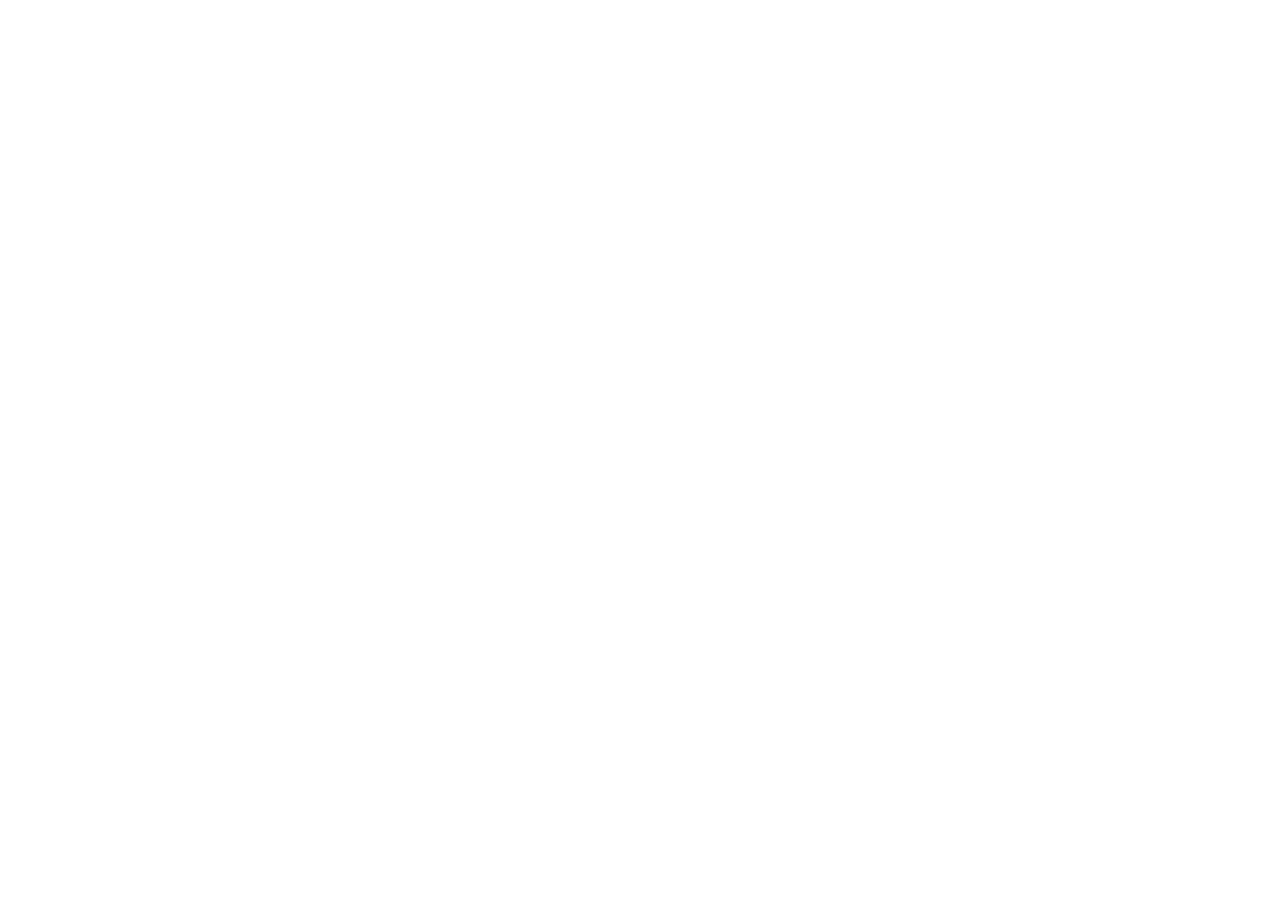
==== social001.html @ 5dfe43b7 "projeto-social" ====
<!DOCTYPE html>
<html lang="pt-br">
<head>
    <meta charset="UTF-8">
    <meta http-equiv="X-UA-Compatible" content="IE=edge">
    <meta name="viewport" content="width=device-width, initial-scale=1.0">
    <title>Projeto rede sociais</title>
</head>
<body>
    
</body>
</html>
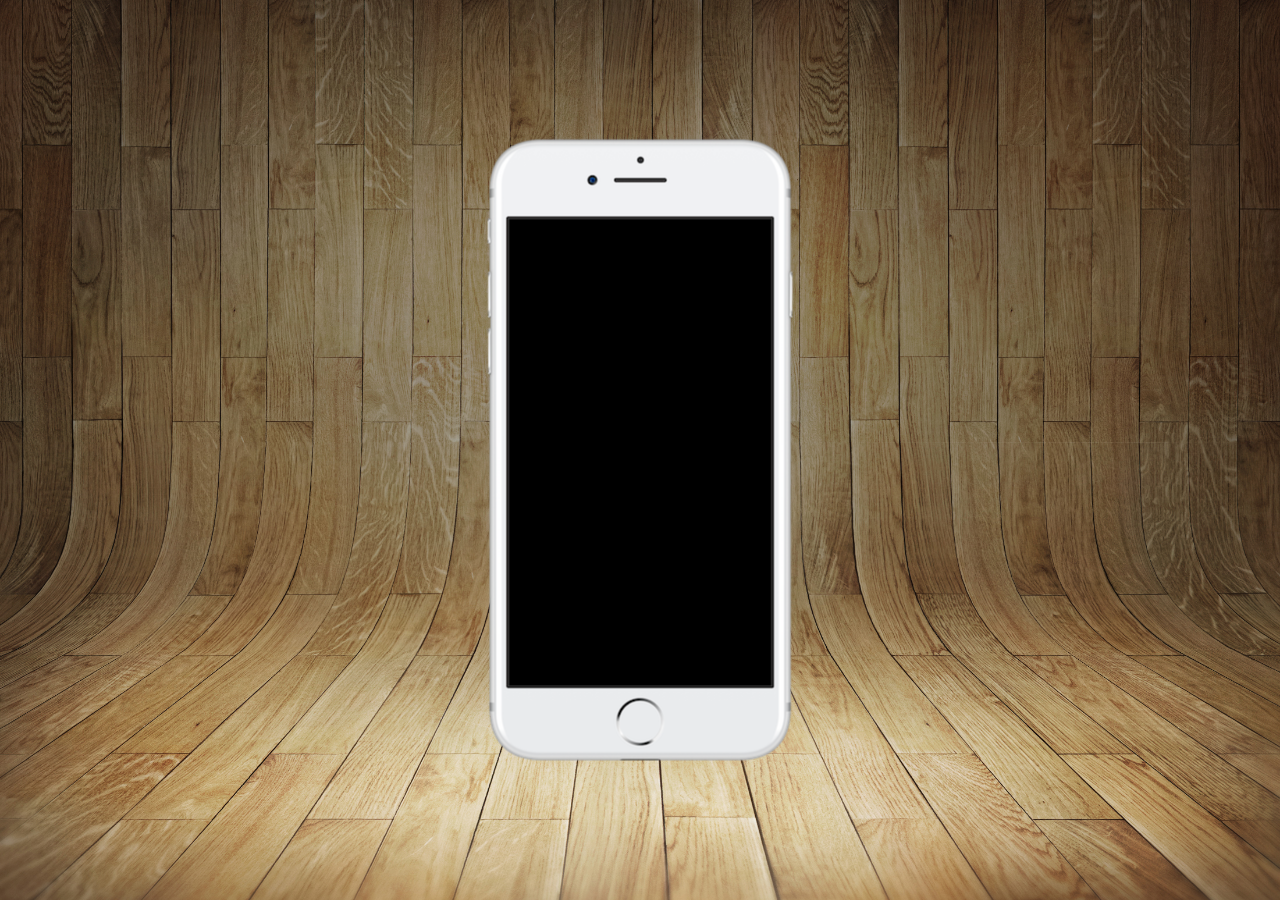
==== commit 0ec4e09b: "projeto social" ====
--- a/social001.html
+++ b/social001.html
@@ -4,9 +4,15 @@
     <meta charset="UTF-8">
     <meta http-equiv="X-UA-Compatible" content="IE=edge">
     <meta name="viewport" content="width=device-width, initial-scale=1.0">
+    <link rel="shortcut icon" href="favicon/favicon.ico" type="image/x-icon">
     <title>Projeto rede sociais</title>
+    <link rel="stylesheet" href="estilos/style.css">
 </head>
 <body>
+    <main>
+        <section id="telefone"></section>
+        <section id="redes-sociais"></section>
+    </main>
     
 </body>
 </html>--- a/estilos/style.css
+++ b/estilos/style.css
@@ -0,0 +1,33 @@
+@charset "UTF-8";
+*{
+    margin: 0px;
+    padding: 0px;
+    font-family: Arial, Helvetica, sans-serif;
+}
+html,body{
+    width: 100vw;
+    height: 100vh;
+    background-color: black;
+}
+body{
+    background: url('../imagens/fundo-madeira.jpg') no-repeat 
+    top center;
+    background-size: cover;
+    background-attachment: fixed;
+}
+main{
+    height: 100vh;
+    position: relative;
+    
+}
+section#telefone{
+    position:absolute;
+    top : 50%;
+    left : 50%;
+    transform: translate(-50%, -50%);
+    background: url('../imagens/frame-iphone.png');
+    background-repeat: no-repeat;
+    height: 627px;
+    width: 311px;
+    
+}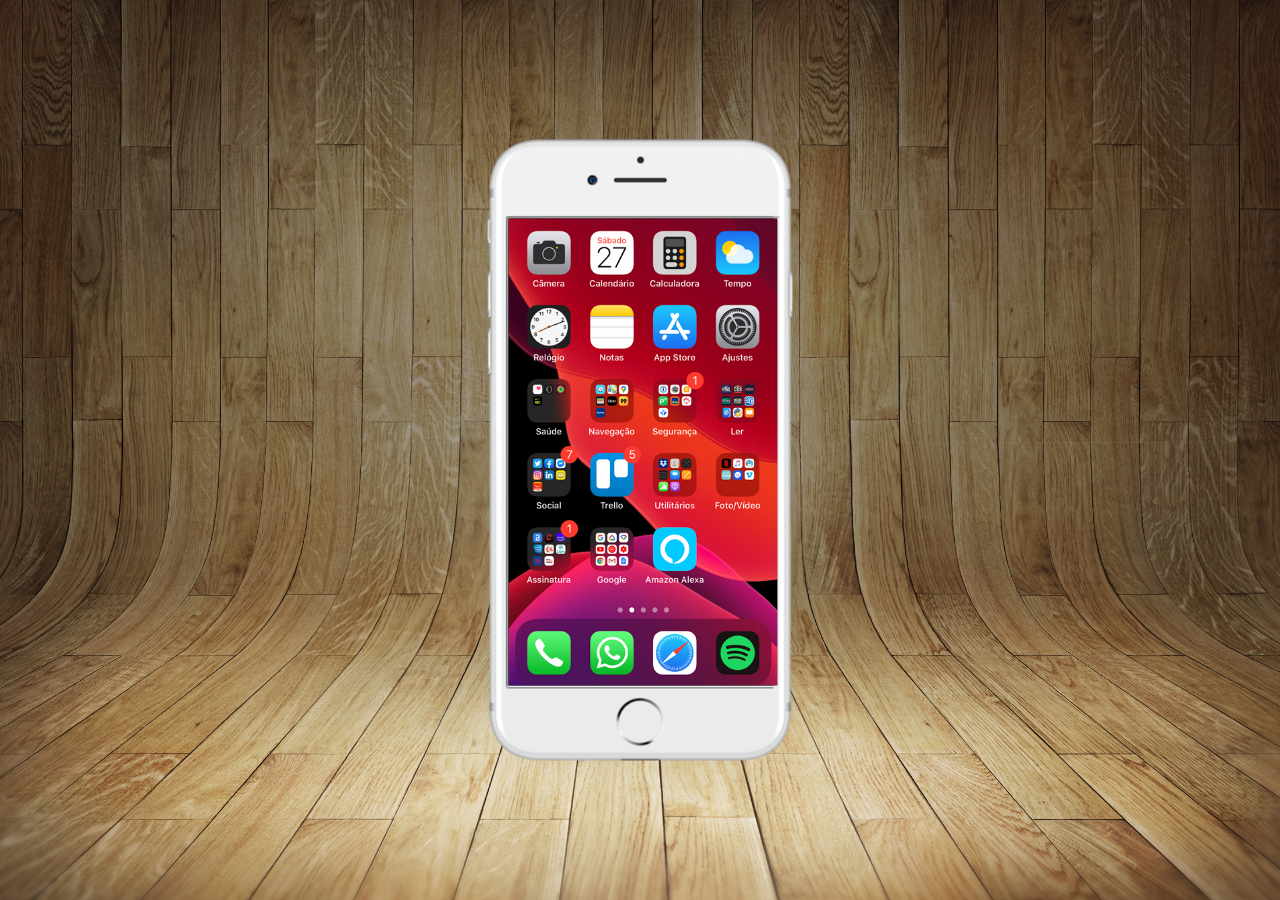
==== commit ee71c979: "projeto social" ====
--- a/social001.html
+++ b/social001.html
@@ -10,7 +10,9 @@
 </head>
 <body>
     <main>
-        <section id="telefone"></section>
+        <section id="telefone">
+            <iframe src="home.html" name="tela" id="tela"></iframe>
+        </section>
         <section id="redes-sociais"></section>
     </main>
     
--- a/estilos/style.css
+++ b/estilos/style.css
@@ -30,4 +30,12 @@
     height: 627px;
     width: 311px;
     
+}
+iframe#tela{
+    position: relative;
+    top: 80px;
+    left: 22px;
+    width: 269px;
+    height: 467px;
+
 }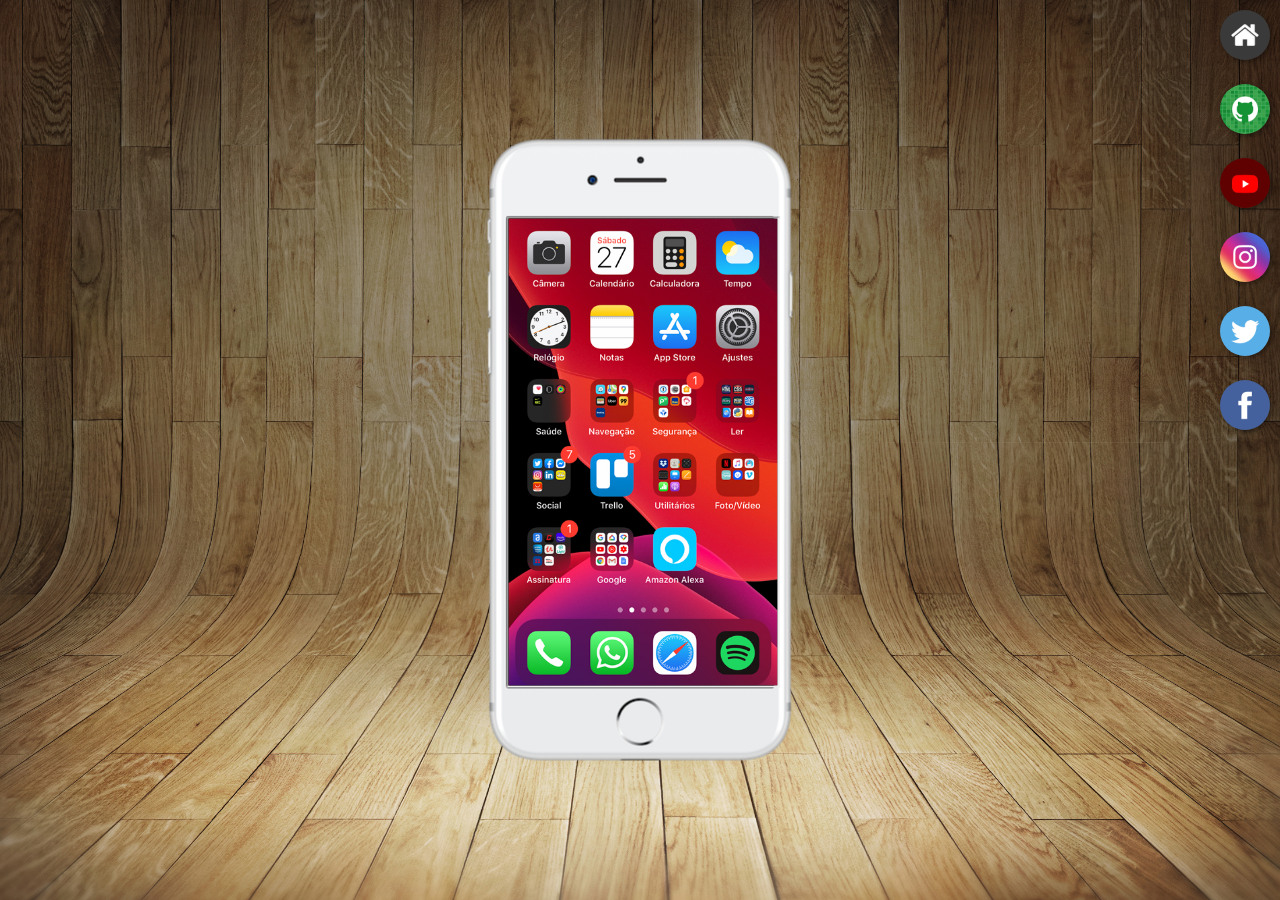
==== commit f450ec5c: "projeto-sociais" ====
--- a/social001.html
+++ b/social001.html
@@ -13,7 +13,14 @@
         <section id="telefone">
             <iframe src="home.html" name="tela" id="tela"></iframe>
         </section>
-        <section id="redes-sociais"></section>
+        <section id="redes-sociais">
+            <a href="#" target="tela"><img src="imagens/logo-home.jpg" alt="home"></a><br>
+            <a href="#" target="tela"><img src="imagens/logo-github.jpg" alt="github"></a><br>
+            <a href="#" target="tela"><img src="imagens/logo-youtube.jpg" alt="youtube"></a><br>
+            <a href="#" target="tela"><img src="imagens/logo-instagram.jpg" alt="instagram"></a><br>
+            <a href="#" target="tela"><img src="imagens/logo-twitter.jpg" alt="twitter"></a><br>
+            <a href="#" target="tela"><img src="imagens/logo-facebook.jpg" alt="facebook"></a>
+        </section>
     </main>
     
 </body>
--- a/estilos/style.css
+++ b/estilos/style.css
@@ -38,4 +38,21 @@
     width: 269px;
     height: 467px;
 
+}
+section#redes-sociais{
+    text-align: right;
+}
+section#redes-sociais img{
+width: 50px;
+margin: 10px;
+border-radius: 50%;
+box-shadow: 2px 2px 5px rgba(0, 0, 0, 0.400);
+box-sizing: border-box;
+
+}
+section#redes-sociais img:hover{
+    border: 2px solid rgba(255, 255, 255, 0.6);
+    transform:translate(-3px -3px);
+    box-shadow: 5px 5px 10px rgba(0, 0, 0, 0.6);
+    transition: transform .3s, border 1s;
 }